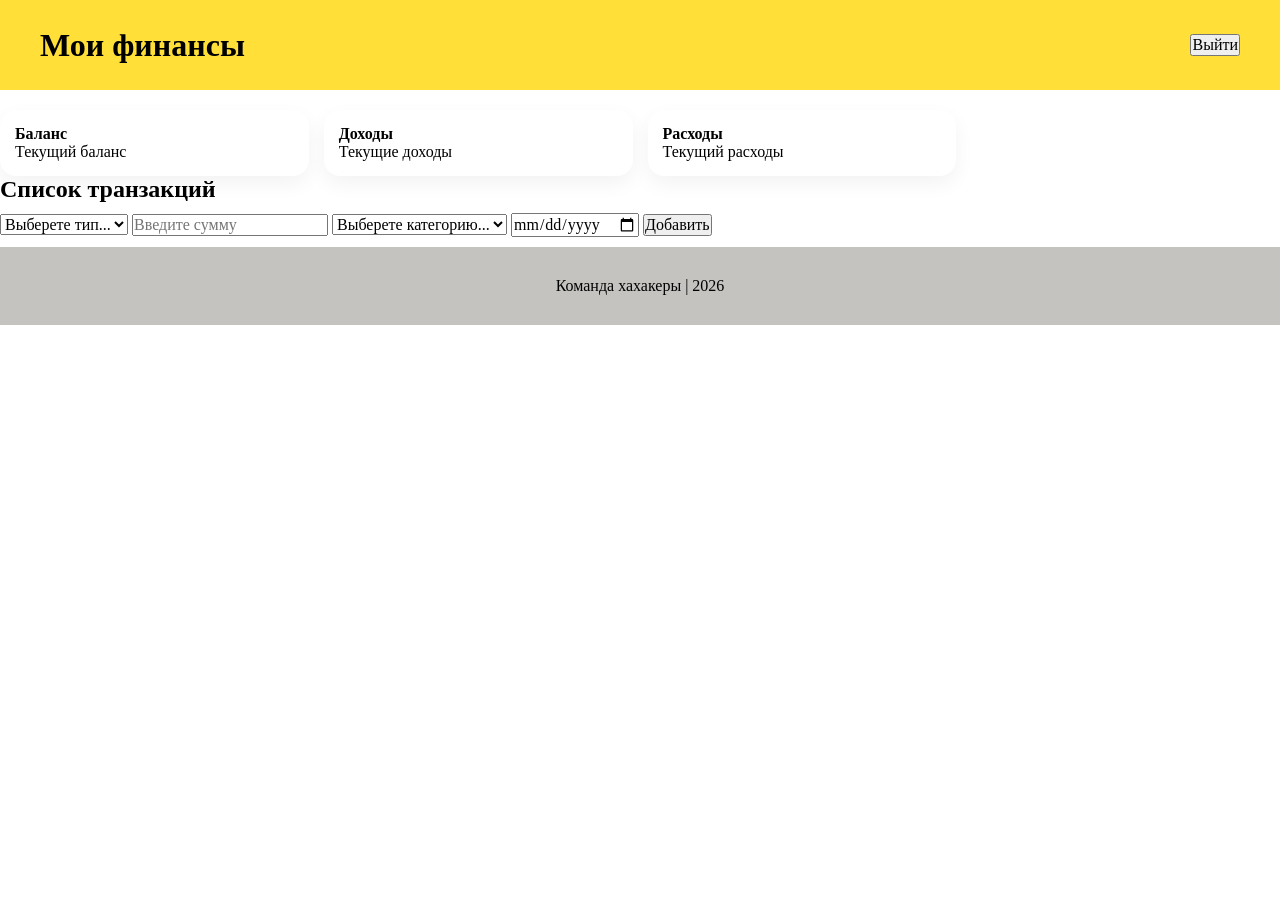
==== index.html @ 56df9021 "." ====
<!DOCTYPE html>
<html lang="ru">
  <head>
    <meta charset="UTF-8" />
    <link rel="icon" href="static/favicon.ico" />
    <meta name="viewport" content="width=device-width, initial-scale=1.0" />
    <link rel="stylesheet" href="styles/index.css" />
    <title>Мои финансы</title>
  </head>
  <body class="body">
    <header class="site-header">
      <h1 class="header-logo">Мои финансы</h1>
      <button class="logout">Выйти</button>
    </header>
    <main>
    <div class="cards">
      <div class="main-card">
        <b>Баланс</b>
        <p>Текущий баланс</p>
      </div>
      <div class="main-card">
        <b>Доходы</b>
        <p>Текущие доходы</p>
      </div>
      <div class="main-card">
        <b>Расходы</b>
        <p>Текущий расходы</p>
      </div>
    </div>
     <section class="trans">
      <div class="trans-container">
        <h1 class="trans__title">Список транзакций</h1>
        <form class="trans__form">
          <select name="type">
            <option value="" disabled selected hidden>Выберете тип...</option>
            <option value="food">Доход</option>
            <option value="car">Расход</option>
          </select>
          <input
            class="trans__input"
            name="sum"
            placeholder="Введите сумму"
          />
          <select name="category">
            <option value="" disabled selected hidden>Выберете категорию...</option>
            <option value="food">Еда</option>
            <option value="car">Транспорт</option>
            <option value="activity">Развлечения</option>
            <option value="study">Учеба</option>
            <option value="other">Другое</option>
          </select>
          <input type="date" id="date" name="date">
          <button class="trans__submit">Добавить</button>
        </form>
        <ul class="trans__list"></ul>
        </div>
      </section>
    </main>
    <footer class="site-footer">
      <div class="container">
        <p>Команда хахакеры | 2026</p>
      </div>
    </footer>
    <template id="trans__item-template">
      <li class="trans_item">
        <span class="date__item-text"></span>
        <span class="category__item-text"></span>
        <span class="sum__item-text"></span>
        <button class="trans__item-button" aria-label="Удалить"></button>
      </li>
    </template>
    <script src="index.js" defer></script>
  </body>
---- styles/index.css ----
/* ===== CSS RESET ===== */

*,
*::before,
*::after {
  box-sizing: border-box;
}

* {
  margin: 0;
  padding: 0;
}

html,
body {
  height: 100%;
}

img,
picture,
video,
canvas,
svg {
  display: block;
  max-width: 100%;
}

button,
input,
textarea,
select {
  font: inherit;
}

a {
  text-decoration: none;
  color: inherit;
}

ul,
ol {
  list-style: none;
}

/* =================================== */

body {
  margin: 0;
  background: #ffffff;
  position: relative;
  z-index: 0;
  min-height: 100vh;
  display: flex;
  flex-direction: column;
  overflow-x: hidden;
}

.site-header {
  display: flex;
  align-items: center;
  justify-content: space-between;
  padding: 0 40px;
  height: 90px;
  background-color: #ffdf38;
  position: relative;
  z-index: 10;
}

.cards {
  margin-top: 20px;
  display: grid;
  grid-template-columns: repeat(auto-fill, minmax(250px, 1fr));
  gap: 15px;
}

.main-card {
  background: white;
  padding: 15px;
  border-radius: 16px;
  box-shadow: 0 8px 20px rgba(0, 0, 0, 0.05);
}

.site-footer {
  padding: 30px 40px;
  text-align: center;
  background-color: #c4c3c0;
  position: relative;
  z-index: 10;
}

.trans-container {
    display: flex;
    flex-direction: column;
    gap: 10px;
}
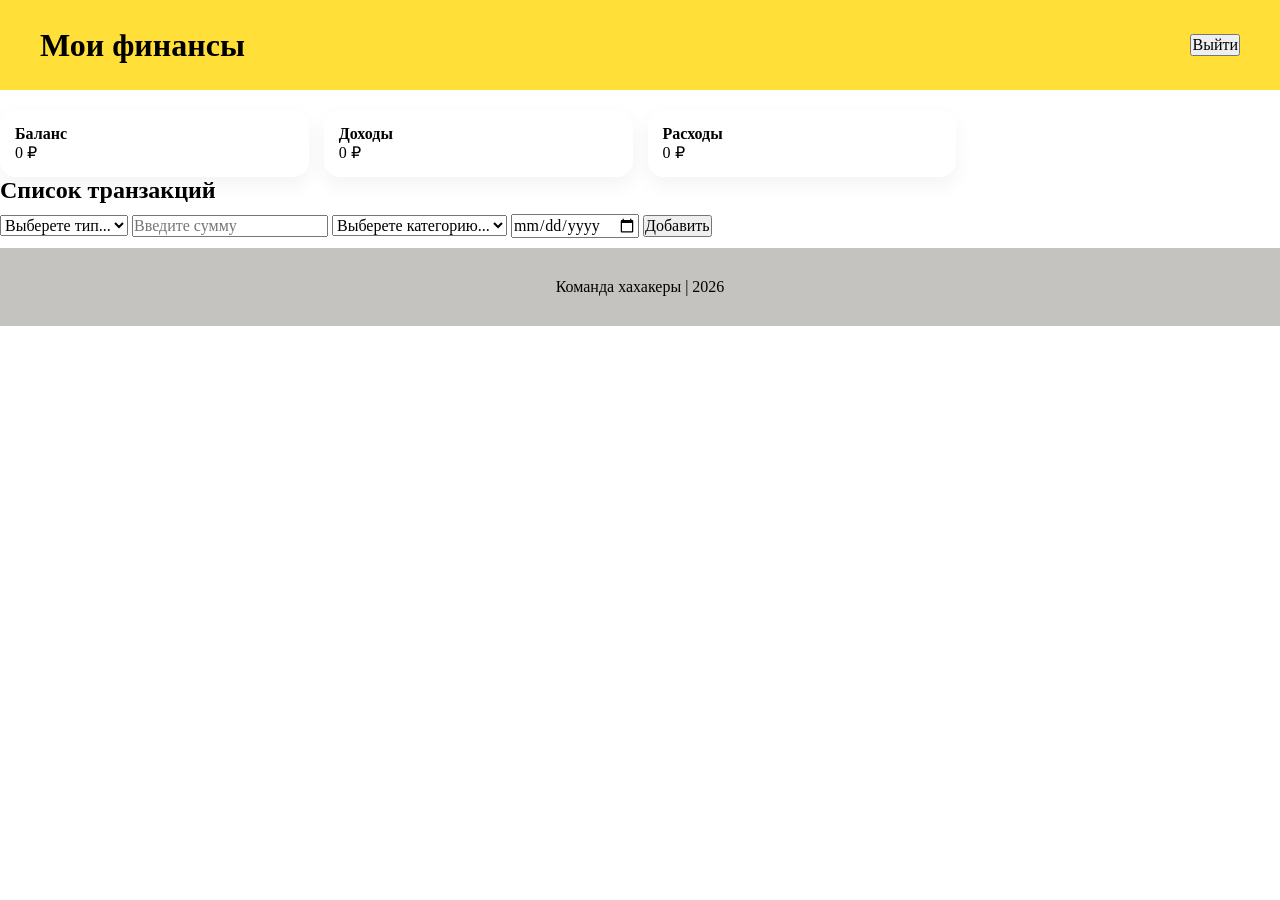
==== commit 54b0664c: "trans.js" ====
--- a/index.html
+++ b/index.html
@@ -69,5 +69,5 @@
         <button class="trans__item-button" aria-label="Удалить"></button>
       </li>
     </template>
-    <script src="index.js" defer></script>
+    <script src="scripts/trans.js" defer></script>
   </body>
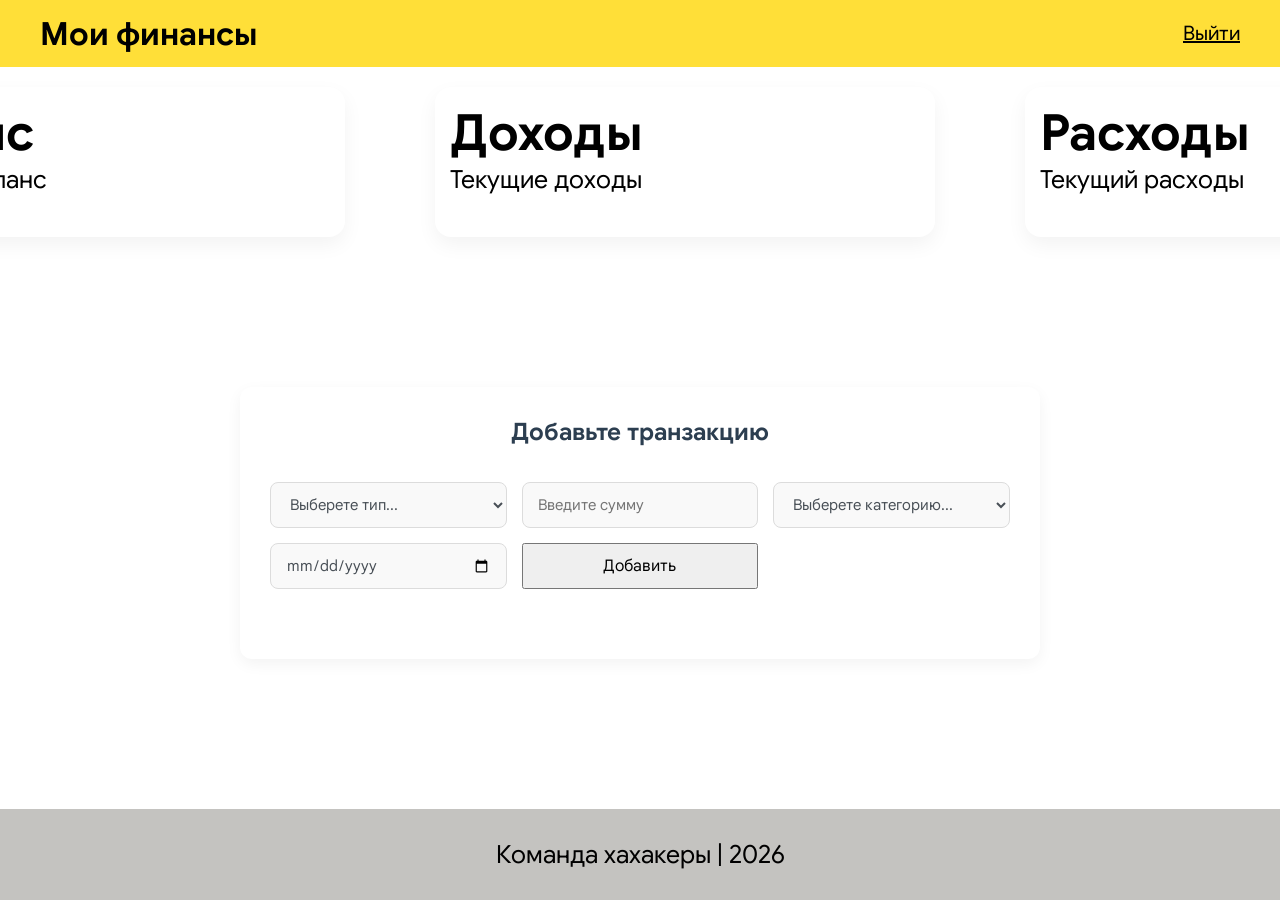
==== commit bd5d79fe: "..." ====
--- a/index.html
+++ b/index.html
@@ -29,7 +29,7 @@
     </div>
      <section class="trans">
       <div class="trans-container">
-        <h1 class="trans__title">Список транзакций</h1>
+        <h1 class="trans__title">Добавьте транзакцию</h1>
         <form class="trans__form">
           <select name="type">
             <option value="" disabled selected hidden>Выберете тип...</option>
@@ -69,5 +69,5 @@
         <button class="trans__item-button" aria-label="Удалить"></button>
       </li>
     </template>
-    <script src="scripts/trans.js" defer></script>
+    <script src="index.js" defer></script>
   </body>
--- a/styles/index.css
+++ b/styles/index.css
@@ -43,6 +43,10 @@
 }
 
 /* =================================== */
+@font-face {
+  font-family: "GoogleSans";
+  src: url("../static/GoogleSans.ttf");
+}
 
 body {
   margin: 0;
@@ -53,6 +57,7 @@
   display: flex;
   flex-direction: column;
   overflow-x: hidden;
+  font-family: "GoogleSans";
 }
 
 .site-header {
@@ -66,18 +71,79 @@
   z-index: 10;
 }
 
+.logout {
+  border: none;
+  background-color: #ffdf38;
+  text-decoration: underline;
+  font-size: 20px;
+}
+
 .cards {
   margin-top: 20px;
   display: grid;
-  grid-template-columns: repeat(auto-fill, minmax(250px, 1fr));
-  gap: 15px;
+  grid-template-columns: 1fr 1fr 1fr;
+  justify-content: center;
 }
 
 .main-card {
   background: white;
+  width: 500px;
+  height: 150px;
   padding: 15px;
   border-radius: 16px;
   box-shadow: 0 8px 20px rgba(0, 0, 0, 0.05);
+  margin-left: 90px;
+}
+
+b {
+  font-size: 50px;
+}
+
+p {
+  font-size: 25px;
+}
+
+.trans-container {
+  max-width: 800px;
+  margin: 150px auto;
+  background: #ffffff;
+  padding: 30px;
+  border-radius: 12px;
+  box-shadow: 0 5px 15px rgba(0, 0, 0, 0.05);
+}
+
+.trans__title {
+  font-size: 24px;
+  margin-bottom: 25px;
+  color: #2c3e50;
+  text-align: center;
+}
+
+.trans__form {
+  display: grid;
+  grid-template-columns: repeat(auto-fit, minmax(200px, 1fr));
+  gap: 15px;
+  margin-bottom: 30px;
+}
+
+.trans__form select,
+.trans__form input {
+  width: 100%;
+  padding: 12px 15px;
+  border: 1px solid #dcdcdc;
+  border-radius: 8px;
+  font-size: 15px;
+  outline: none;
+  background-color: #f9f9f9;
+  transition: all 0.3s ease;
+  color: #495057;
+}
+
+.trans__form select:focus,
+.trans__form input:focus {
+  border-color: #3498db;
+  background-color: #ffffff;
+  box-shadow: 0 0 0 3px rgba(52, 152, 219, 0.1);
 }
 
 .site-footer {
@@ -89,7 +155,7 @@
 }
 
 .trans-container {
-    display: flex;
-    flex-direction: column;
-    gap: 10px;
-}+  display: flex;
+  flex-direction: column;
+  gap: 10px;
+}
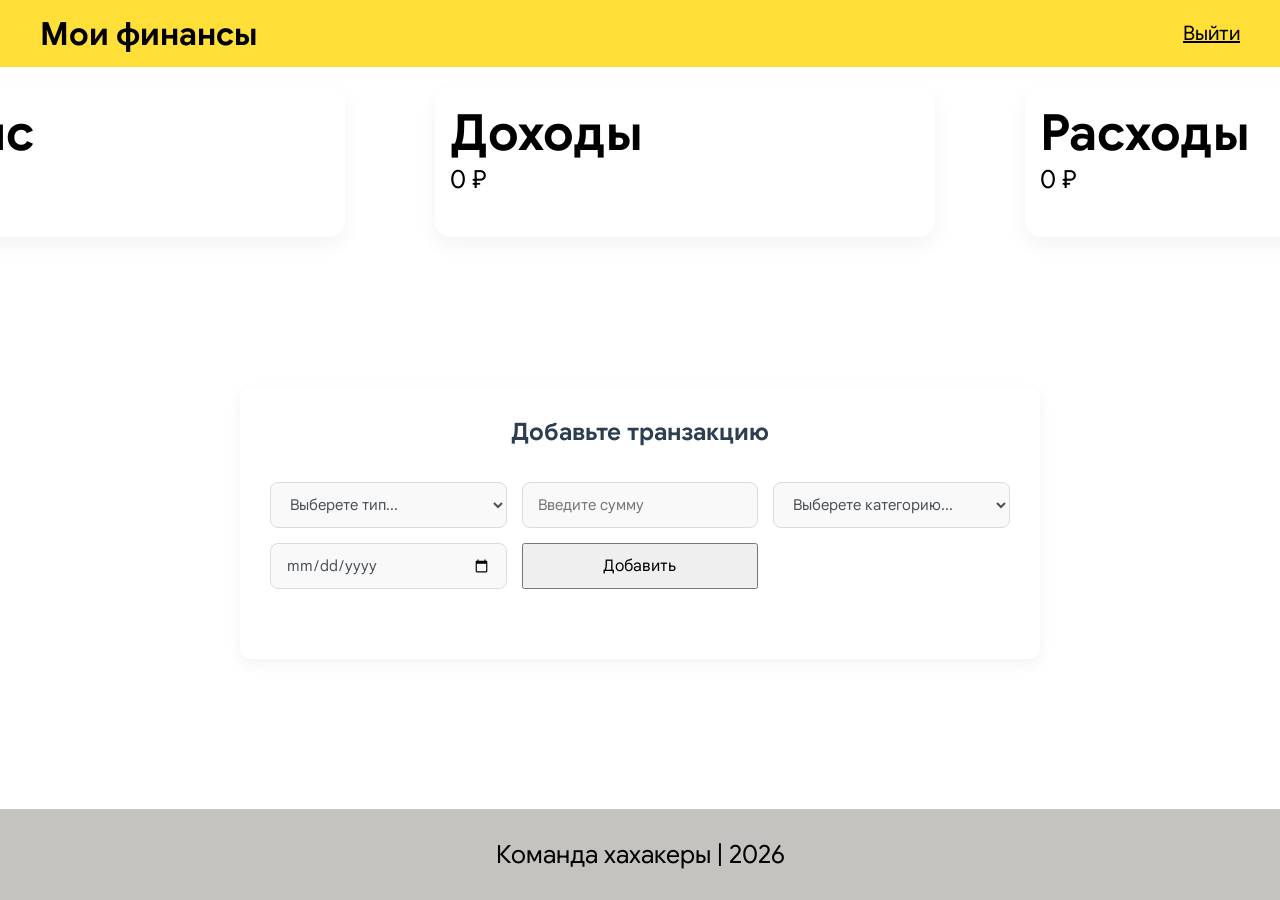
==== commit d31aec99: "Merge pull request #2 from aftBINKO/newarina сливаем" ====
--- a/index.html
+++ b/index.html
@@ -39,7 +39,7 @@
           <input
             class="trans__input"
             name="sum"
-            placeholder="Введите сумму"
+            placeholder="Введите сумму" required
           />
           <select name="category">
             <option value="" disabled selected hidden>Выберете категорию...</option>
@@ -49,7 +49,7 @@
             <option value="study">Учеба</option>
             <option value="other">Другое</option>
           </select>
-          <input type="date" id="date" name="date">
+          <input type="date" id="date" name="date" required>
           <button class="trans__submit">Добавить</button>
         </form>
         <ul class="trans__list"></ul>
@@ -69,5 +69,5 @@
         <button class="trans__item-button" aria-label="Удалить"></button>
       </li>
     </template>
-    <script src="index.js" defer></script>
+    <script src="scripts/trans.js" defer></script>
   </body>
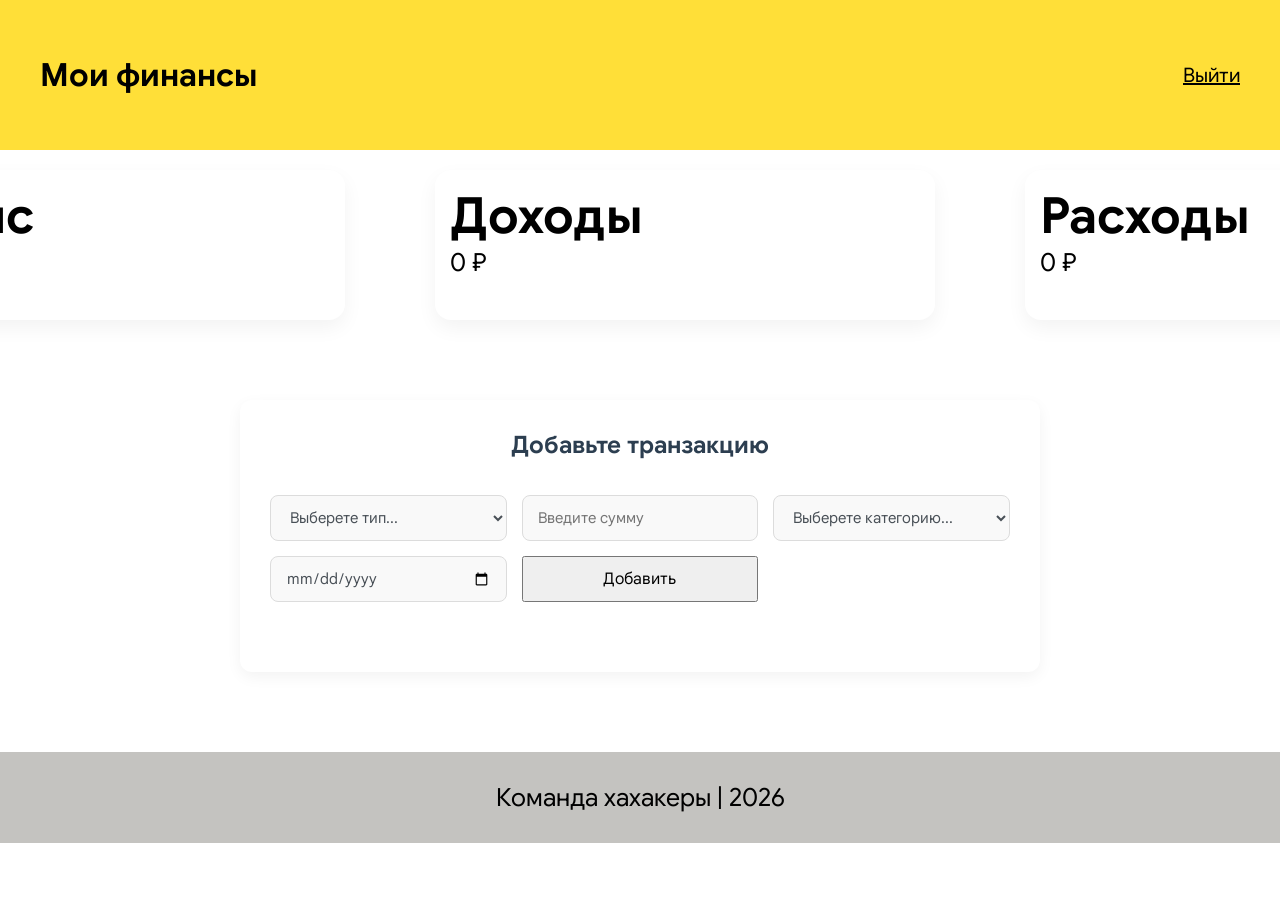
==== commit 5f7a7fdf: "." ====
--- a/index.html
+++ b/index.html
@@ -33,12 +33,13 @@
         <form class="trans__form">
           <select name="type">
             <option value="" disabled selected hidden>Выберете тип...</option>
-            <option value="food">Доход</option>
-            <option value="car">Расход</option>
+            <option value="income">Доход</option>
+            <option value="nomoney">Расход</option>
           </select>
           <input
             class="trans__input"
             name="sum"
+            type="number"
             placeholder="Введите сумму" required
           />
           <select name="category">
--- a/styles/index.css
+++ b/styles/index.css
@@ -43,6 +43,7 @@
 }
 
 /* =================================== */
+
 @font-face {
   font-family: "GoogleSans";
   src: url("../static/GoogleSans.ttf");
@@ -65,7 +66,7 @@
   align-items: center;
   justify-content: space-between;
   padding: 0 40px;
-  height: 90px;
+  height: 150px;
   background-color: #ffdf38;
   position: relative;
   z-index: 10;
@@ -105,7 +106,7 @@
 
 .trans-container {
   max-width: 800px;
-  margin: 150px auto;
+  margin: 80px auto;
   background: #ffffff;
   padding: 30px;
   border-radius: 12px;
@@ -159,3 +160,62 @@
   flex-direction: column;
   gap: 10px;
 }
+
+.trans_item {
+  display: flex;
+  align-items: center;
+  justify-content: space-between;
+  gap: 16px;
+  padding: 12px 16px;
+  background-color: #ffffff;
+  border-radius: 8px;
+  box-shadow: 0 2px 8px rgba(0, 0, 0, 0.05);
+  margin-bottom: 10px;
+  transition: transform 0.2s ease, box-shadow 0.2s ease;
+}
+
+.trans_item:hover {
+  transform: translateY(-2px);
+  box-shadow: 0 4px 12px rgba(0, 0, 0, 0.1);
+}
+
+.date__item-text {
+  font-size: 0.85rem;
+  color: #888888;
+  white-space: nowrap;
+}
+
+.category__item-text {
+  flex-grow: 1;
+  font-size: 1rem;
+  font-weight: 500;
+  color: #333333;
+  margin-right: 16px;
+}
+
+.sum__item-text {
+  font-size: 1.05rem;
+  font-weight: 600;
+  color: #e53e3e; 
+  white-space: nowrap;
+}
+
+.trans__item-button {
+  margin-left: 10px;
+  display: flex;
+  align-items: center;
+  justify-content: center;
+  width: 28px;
+  height: 28px;
+  padding: 0;
+  color: #888888;
+  cursor: pointer;
+  background-color: #ffffff;
+  border: none;
+}
+
+.trans__item-button:hover {
+  color: #e53e3e;
+}
+
+
